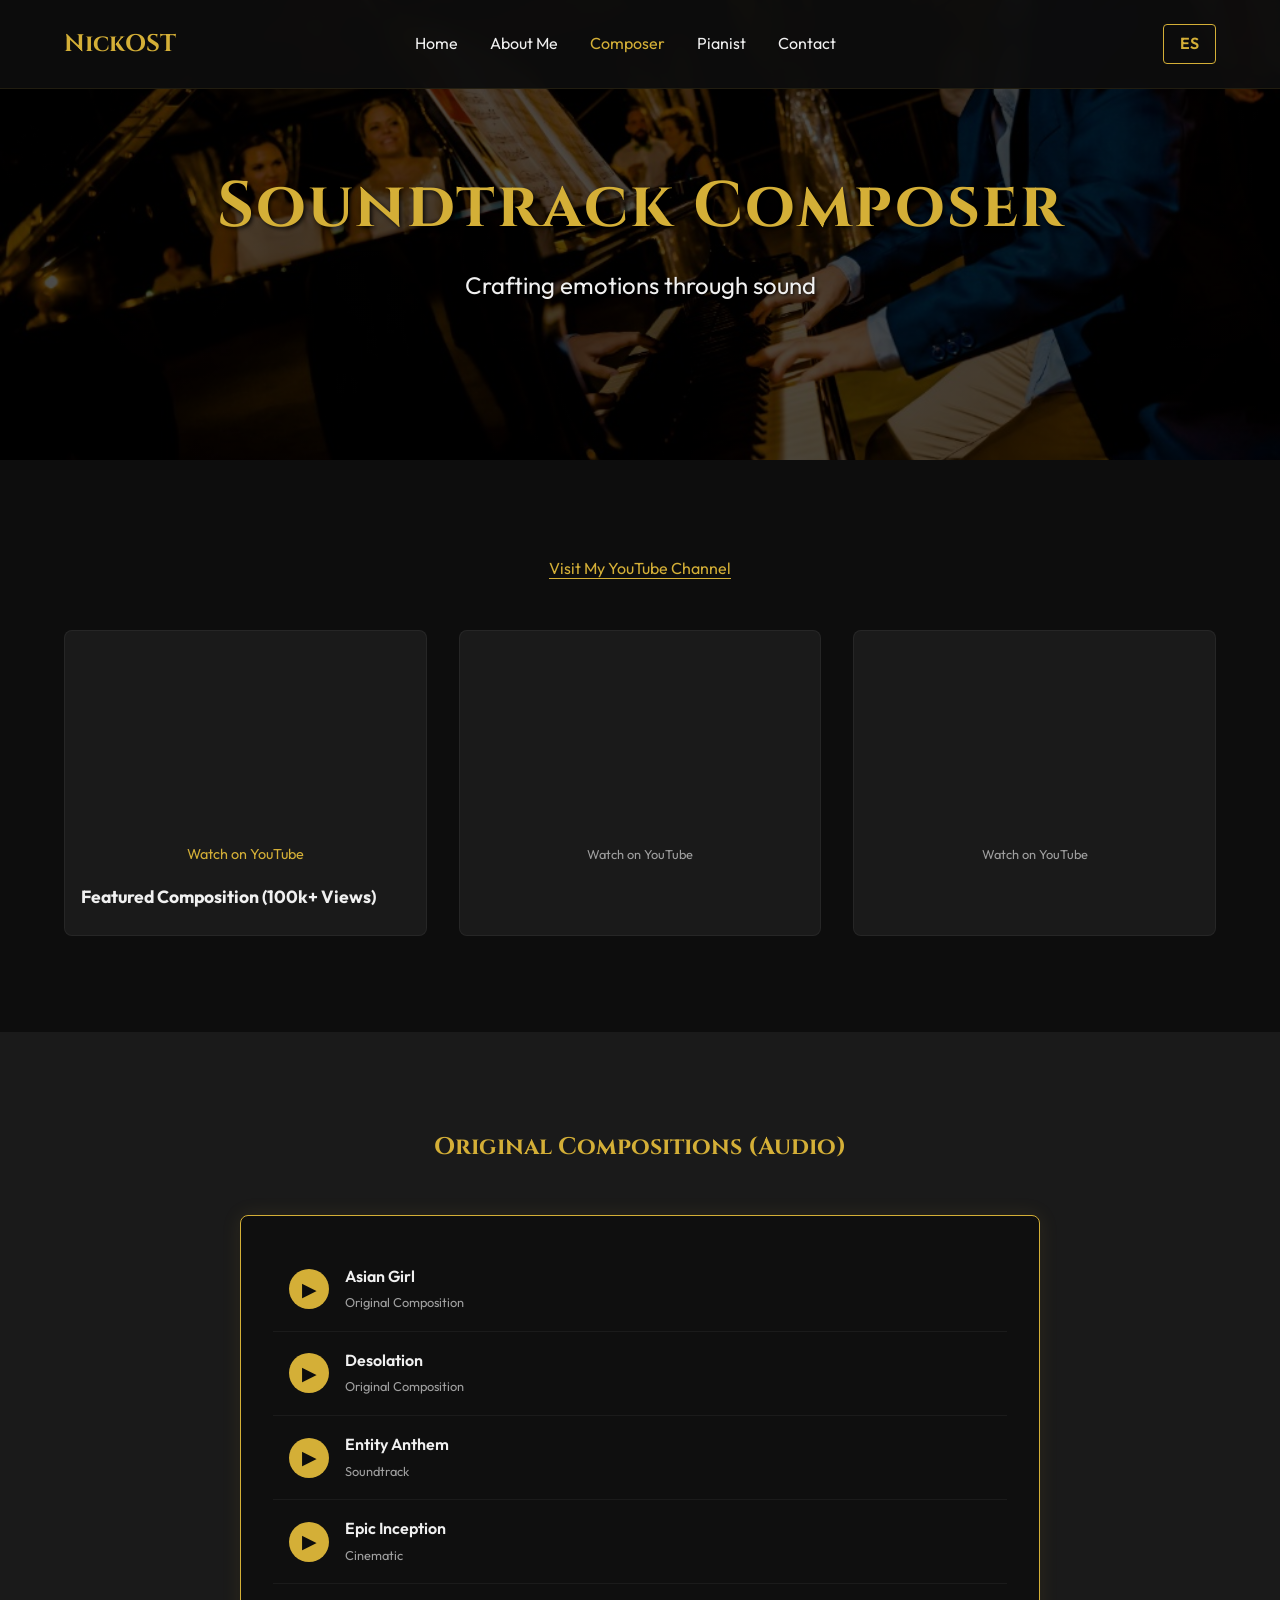
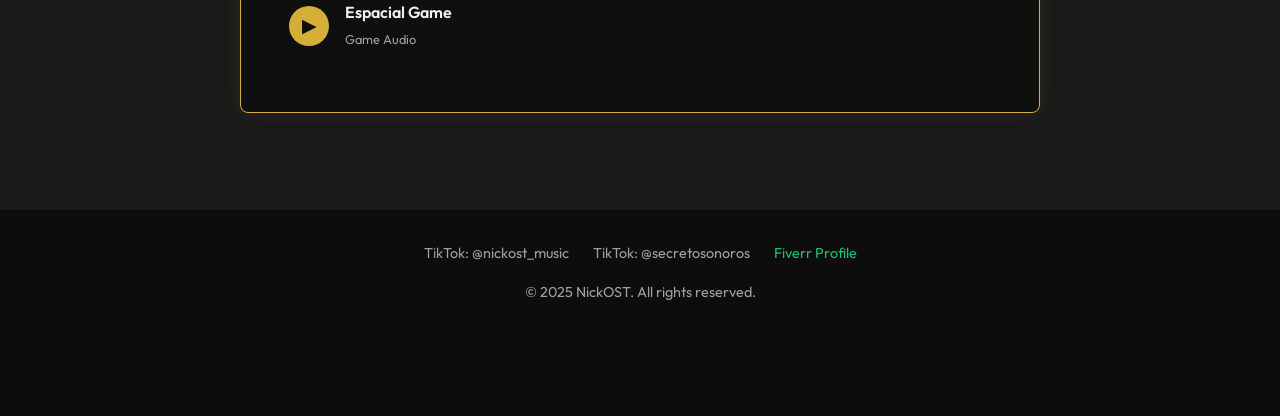
==== composer.html @ 7a5ec65e "Versio 1.0" ====
<!DOCTYPE html>
<html lang="es">

<head>
    <meta charset="UTF-8">
    <meta name="viewport" content="width=device-width, initial-scale=1.0">
    <title>NickOST - Composer</title>
    <link rel="preconnect" href="https://fonts.googleapis.com">
    <link rel="preconnect" href="https://fonts.gstatic.com" crossorigin>
    <link
        href="https://fonts.googleapis.com/css2?family=Cinzel:wght@400;700&family=Outfit:wght@300;400;600&display=swap"
        rel="stylesheet">
    <link rel="stylesheet" href="css/style.css">
</head>

<body>

    <nav class="navbar">
        <div class="logo">NickOST</div>
        <div class="nav-links">
            <a href="index.html" data-i18n="nav_home">Inicio</a>
            <a href="index.html#about" data-i18n="nav_about">Sobre Mí</a>
            <a href="composer.html" data-i18n="nav_composer" class="active"
                style="color: var(--accent-gold);">Compositor</a>
            <a href="pianist.html" data-i18n="nav_pianist">Pianista</a>
            <a href="index.html#contact" data-i18n="nav_contact">Contacto</a>
        </div>
        <div class="nav-extras">
            <div class="header-social">
                <a href="https://www.tiktok.com/@nickost_music" target="_blank" title="TikTok: @nickost_music">
                    <span class="tiktok-icon"></span>
                </a>
                <a href="https://www.tiktok.com/@secretosonoros" target="_blank" title="TikTok: @secretosonoros">
                    <span class="tiktok-icon"></span>
                </a>
            </div>
            <div class="lang-toggle" id="lang-toggle-btn">EN</div>
        </div>
    </nav>

    <header class="hero" style="height: 60vh;">
        <div class="hero-content reveal">
            <h1 data-i18n="composer_title">Compositor de Bandas Sonoras</h1>
            <p data-i18n="hero_subtitle">Creando emociones a través del sonido</p>
        </div>
    </header>

    <!-- Video Section -->
    <section id="composer" class="section">
        <div class="container">
            <div class="text-center" style="margin-bottom: 2rem;">
                <a href="https://www.youtube.com/@NickOST_music" target="_blank"
                    style="color: var(--accent-gold); border-bottom: 1px solid;">
                    Visit My YouTube Channel
                </a>
            </div>
            <div class="gallery-grid reveal">
                <!-- Most Important -->
                <div class="video-card">
                    <div class="video-wrapper">
                        <iframe src="https://www.youtube.com/embed/EmGHj9QCuds" title="YouTube video player"
                            frameborder="0"
                            allow="accelerometer; autoplay; clipboard-write; encrypted-media; gyroscope; picture-in-picture; web-share"
                            referrerpolicy="strict-origin-when-cross-origin" allowfullscreen></iframe>
                    </div>
                    <div class="video-link text-center" style="margin-top: 0.5rem;">
                        <a href="https://www.youtube.com/watch?v=EmGHj9QCuds" target="_blank"
                            style="font-size: 0.9rem; color: var(--accent-gold);">
                            <span data-i18n="watch_on_youtube">Ver en YouTube</span>
                        </a>
                    </div>
                    <div class="card-info">
                        <h3>Featured Composition (100k+ Views)</h3>
                    </div>
                </div>
                <!-- Other Videos -->
                <div class="video-card">
                    <div class="video-wrapper">
                        <iframe src="https://www.youtube.com/embed/WYymZTsCDEs" title="YouTube video player"
                            frameborder="0"
                            allow="accelerometer; autoplay; clipboard-write; encrypted-media; gyroscope; picture-in-picture; web-share"
                            referrerpolicy="strict-origin-when-cross-origin" allowfullscreen></iframe>
                    </div>
                    <div class="video-link text-center" style="padding: 0.5rem;">
                        <a href="https://www.youtube.com/watch?v=WYymZTsCDEs" target="_blank"
                            style="font-size: 0.8rem; color: var(--text-secondary);">
                            <span data-i18n="watch_on_youtube">Ver en YouTube</span>
                        </a>
                    </div>
                </div>
                <div class="video-card">
                    <div class="video-wrapper">
                        <iframe src="https://www.youtube.com/embed/XhpFtxox9cs" title="YouTube video player"
                            frameborder="0"
                            allow="accelerometer; autoplay; clipboard-write; encrypted-media; gyroscope; picture-in-picture; web-share"
                            referrerpolicy="strict-origin-when-cross-origin" allowfullscreen></iframe>
                    </div>
                    <div class="video-link text-center" style="padding: 0.5rem;">
                        <a href="https://www.youtube.com/watch?v=XhpFtxox9cs" target="_blank"
                            style="font-size: 0.8rem; color: var(--text-secondary);">
                            <span data-i18n="watch_on_youtube">Ver en YouTube</span>
                        </a>
                    </div>
                </div>
            </div>
        </div>
    </section>

    <!-- Audio Player Section -->
    <section id="audio-player" class="section audio-section">
        <div class="container">
            <h2 class="text-center reveal" style="margin-bottom: 3rem;">Original Compositions (Audio)</h2>
            <div class="audio-player-container reveal">
                <ul class="track-list">
                    <li class="track-item" data-src="assets/audio/Asian Girl.mp3">
                        <button class="play-btn">▶</button>
                        <div class="track-info">
                            <span class="track-title">Asian Girl</span>
                            <span class="track-meta">Original Composition</span>
                        </div>
                    </li>
                    <li class="track-item" data-src="assets/audio/Desolation.mp3">
                        <button class="play-btn">▶</button>
                        <div class="track-info">
                            <span class="track-title">Desolation</span>
                            <span class="track-meta">Original Composition</span>
                        </div>
                    </li>
                    <li class="track-item" data-src="assets/audio/Entity Anthem.mp3">
                        <button class="play-btn">▶</button>
                        <div class="track-info">
                            <span class="track-title">Entity Anthem</span>
                            <span class="track-meta">Soundtrack</span>
                        </div>
                    </li>
                    <li class="track-item" data-src="assets/audio/Epic Inception.mp3">
                        <button class="play-btn">▶</button>
                        <div class="track-info">
                            <span class="track-title">Epic Inception</span>
                            <span class="track-meta">Cinematic</span>
                        </div>
                    </li>
                    <li class="track-item" data-src="assets/audio/Espacial Game.mp3">
                        <button class="play-btn">▶</button>
                        <div class="track-info">
                            <span class="track-title">Espacial Game</span>
                            <span class="track-meta">Game Audio</span>
                        </div>
                    </li>
                    <li class="track-item" data-src="assets/audio/Hip Hop Bass.mp3">
                        <button class="play-btn">▶</button>
                        <div class="track-info">
                            <span class="track-title">Hip Hop Bass</span>
                            <span class="track-meta">Urban / Beat</span>
                        </div>
                    </li>
                    <li class="track-item" data-src="assets/audio/Iceland.mp3">
                        <button class="play-btn">▶</button>
                        <div class="track-info">
                            <span class="track-title">Iceland</span>
                            <span class="track-meta">Atmospheric</span>
                        </div>
                    </li>
                    <li class="track-item" data-src="assets/audio/Knight of Destiny.mp3">
                        <button class="play-btn">▶</button>
                        <div class="track-info">
                            <span class="track-title">Knight of Destiny</span>
                            <span class="track-meta">Orchestral</span>
                        </div>
                    </li>
                    <li class="track-item" data-src="assets/audio/Memories.mp3">
                        <button class="play-btn">▶</button>
                        <div class="track-info">
                            <span class="track-title">Memories</span>
                            <span class="track-meta">Piano / Emotional</span>
                        </div>
                    </li>
                    <li class="track-item" data-src="assets/audio/Once Upon a Time in the Stars.mp3">
                        <button class="play-btn">▶</button>
                        <div class="track-info">
                            <span class="track-title">Once Upon a Time in the Stars</span>
                            <span class="track-meta">Fantasy</span>
                        </div>
                    </li>
                    <li class="track-item" data-src="assets/audio/Post-apocalipse Game Music Final.mp3">
                        <button class="play-btn">▶</button>
                        <div class="track-info">
                            <span class="track-title">Post-apocalipse Game Music</span>
                            <span class="track-meta">Game Audio</span>
                        </div>
                    </li>
                    <li class="track-item" data-src="assets/audio/Rainy Day Mast (Remake).mp3">
                        <button class="play-btn">▶</button>
                        <div class="track-info">
                            <span class="track-title">Rainy Day Mast (Remake)</span>
                            <span class="track-meta">Lo-Fi / Chill</span>
                        </div>
                    </li>
                    <li class="track-item" data-src="assets/audio/Sobrevida Promo Music Final Version.mp3">
                        <button class="play-btn">▶</button>
                        <div class="track-info">
                            <span class="track-title">Sobrevida Promo Music</span>
                            <span class="track-meta">Commercial / Promo</span>
                        </div>
                    </li>
                    <li class="track-item" data-src="assets/audio/The Last Farewell.mp3">
                        <button class="play-btn">▶</button>
                        <div class="track-info">
                            <span class="track-title">The Last Farewell</span>
                            <span class="track-meta">Sad / Emotional</span>
                        </div>
                    </li>
                    <li class="track-item" data-src="assets/audio/The Clown.mp3">
                        <button class="play-btn">▶</button>
                        <div class="track-info">
                            <span class="track-title">The Clown</span>
                            <span class="track-meta">Horror / Circus</span>
                        </div>
                    </li>
                </ul>

                <!-- Master Player Interface -->
                <div class="master-player hidden-player">
                    <div class="master-track-info" id="master-track-title">Select a track...</div>
                    <div class="player-controls">
                        <button id="master-play-btn" class="play-btn"
                            style="width: 35px; height: 35px; font-size: 0.9rem;">▶</button>
                        <span id="current-time">0:00</span>
                        <input type="range" id="seek-bar" value="0" max="100">
                        <span id="duration">0:00</span>
                    </div>
                </div>
            </div>
        </div>
    </section>

    <footer>
        <div class="social-links">
            <a href="https://www.tiktok.com/@nickost_music" target="_blank" class="social-link">TikTok:
                @nickost_music</a>
            <a href="https://www.tiktok.com/@secretosonoros" target="_blank" class="social-link">TikTok:
                @secretosonoros</a>
            <a href="http://www.fiverr.com/s/GzZyve7" target="_blank" class="social-link" style="color: #1DBF73;">Fiverr
                Profile</a>
        </div>
        <p>&copy; 2025 NickOST. <span data-i18n="footer_rights">Todos los derechos reservados.</span></p>
    </footer>

    <script src="js/audio-player.js"></script>
    <script src="js/main.js"></script>
</body>

</html>
---- css/style.css ----
@import url('audio.css');
@import url('form.css');
@import url('social.css');
@import url('header-social.css');

:root {
    --bg-color: #0d0d0d;
    --card-bg: #1a1a1a;
    --text-primary: #f0f0f0;
    --text-secondary: #a0a0a0;
    --accent-gold: #d4af37;
    --accent-hover: #f9c945;
    --font-heading: 'Cinzel', serif;
    --font-body: 'Outfit', sans-serif;
    --transition-speed: 0.3s;
}

html {
    scroll-behavior: smooth;
}

* {
    margin: 0;
    padding: 0;
    box-sizing: border-box;
}

body {
    background-color: var(--bg-color);
    color: var(--text-primary);
    font-family: var(--font-body);
    line-height: 1.6;
    overflow-x: hidden;
}

h1,
h2,
h3,
h4,
h5,
h6 {
    font-family: var(--font-heading);
    color: var(--accent-gold);
    margin-bottom: 1rem;
}

a {
    text-decoration: none;
    color: inherit;
    transition: color var(--transition-speed);
}

img {
    max-width: 100%;
    display: block;
    border-radius: 8px;
}

/* Utilities */
.container {
    width: 90%;
    max-width: 1200px;
    margin: 0 auto;
    padding: 2rem 0;
}

.section {
    padding: 4rem 0;
}

.text-center {
    text-align: center;
}

.hidden {
    display: none;
}

/* Navbar */
.navbar {
    display: flex;
    justify-content: space-between;
    align-items: center;
    padding: 1.5rem 5%;
    background-color: rgba(13, 13, 13, 0.95);
    position: fixed;
    width: 100%;
    top: 0;
    z-index: 1000;
    backdrop-filter: blur(10px);
    border-bottom: 1px solid rgba(212, 175, 55, 0.1);
}

.logo {
    font-family: var(--font-heading);
    font-size: 1.5rem;
    font-weight: 700;
    color: var(--accent-gold);
}

.nav-links {
    display: flex;
    gap: 2rem;
}

.nav-links a:hover {
    color: var(--accent-gold);
}

.lang-toggle {
    cursor: pointer;
    font-weight: 600;
    border: 1px solid var(--accent-gold);
    padding: 0.4rem 1rem;
    border-radius: 4px;
    color: var(--accent-gold);
    transition: all var(--transition-speed);
}

.lang-toggle:hover {
    background-color: var(--accent-gold);
    color: var(--bg-color);
}

/* Hero */
.hero {
    height: 100vh;
    display: flex;
    align-items: center;
    justify-content: center;
    text-align: center;
    background: linear-gradient(rgba(0, 0, 0, 0.7), rgba(0, 0, 0, 0.7)), url('../assets/profile2.jpg') center/cover no-repeat;
    margin-top: -80px;
    /* Offset navbar */
    padding-top: 80px;
}

.hero-content h1 {
    font-size: 4rem;
    margin-bottom: 0.5rem;
    letter-spacing: 2px;
    text-shadow: 2px 2px 4px rgba(0, 0, 0, 0.8);
}

.hero-content p {
    font-size: 1.5rem;
    color: var(--text-primary);
    text-shadow: 1px 1px 3px rgba(0, 0, 0, 0.8);
}

/* About */
.about-grid {
    display: grid;
    grid-template-columns: 1fr 1fr;
    gap: 4rem;
    align-items: center;
}

.about-text h2 {
    font-size: 2.5rem;
    margin-bottom: 2rem;
}

.about-img img {
    box-shadow: 0 10px 30px rgba(0, 0, 0, 0.5);
    border: 1px solid rgba(212, 175, 55, 0.2);
    transition: transform 0.5s ease;
}

.about-img img:hover {
    transform: scale(1.02);
}

/* Composer & Pianist Sections */
.gallery-grid {
    display: grid;
    grid-template-columns: repeat(auto-fill, minmax(300px, 1fr));
    gap: 2rem;
    margin-top: 3rem;
}

.video-card {
    background: var(--card-bg);
    border-radius: 8px;
    overflow: hidden;
    transition: transform var(--transition-speed);
    border: 1px solid rgba(255, 255, 255, 0.05);
}

.video-card:hover {
    transform: translateY(-5px);
    border-color: var(--accent-gold);
}

.video-wrapper {
    position: relative;
    padding-bottom: 56.25%;
    /* 16:9 */
    height: 0;
}

.video-wrapper iframe {
    position: absolute;
    top: 0;
    left: 0;
    width: 100%;
    height: 100%;
    border: none;
}

.card-info {
    padding: 1rem;
}

.card-info h3 {
    font-size: 1.1rem;
    margin-bottom: 0.5rem;
    color: var(--text-primary);
    font-family: var(--font-body);
}

/* Testimonials */
.testimonials-grid {
    display: grid;
    grid-template-columns: repeat(auto-fit, minmax(300px, 1fr));
    gap: 2rem;
    margin-top: 3rem;
}

.testimonial-card {
    background: var(--card-bg);
    padding: 2rem;
    border-radius: 8px;
    border: 1px solid rgba(212, 175, 55, 0.1);
    text-align: center;
    position: relative;
}

.testimonial-card::before {
    content: '“';
    font-family: var(--font-heading);
    font-size: 4rem;
    color: var(--accent-gold);
    opacity: 0.2;
    position: absolute;
    top: -10px;
    left: 20px;
}

.testimonial-text {
    font-style: italic;
    margin-bottom: 1.5rem;
    color: var(--text-primary);
}

.testimonial-author {
    color: var(--accent-gold);
    font-weight: 600;
    font-family: var(--font-heading);
}

/* Animations */
.reveal {
    opacity: 0;
    transform: translateY(30px);
    transition: all 1s ease-out;
}

.reveal.active {
    opacity: 1;
    transform: translateY(0);
}

/* Contact */
.contact-section {
    background-color: var(--card-bg);
    text-align: center;
}

.contact-btn {
    display: inline-block;
    background-color: var(--accent-gold);
    color: var(--bg-color);
    padding: 1rem 2rem;
    font-weight: 700;
    border-radius: 4px;
    margin-top: 2rem;
    text-transform: uppercase;
    letter-spacing: 1px;
}

.contact-btn:hover {
    background-color: var(--accent-hover);
}

/* Footer */
footer {
    text-align: center;
    padding: 2rem;
    border-top: 1px solid rgba(255, 255, 255, 0.05);
    color: var(--text-secondary);
    font-size: 0.9rem;
}

/* Responsive */
@media (max-width: 768px) {
    .navbar {
        flex-direction: column;
        gap: 1rem;
    }

    .hero-content h1 {
        font-size: 2.5rem;
    }

    .about-grid {
        grid-template-columns: 1fr;
    }

    .about-img {
        order: -1;
    }
}
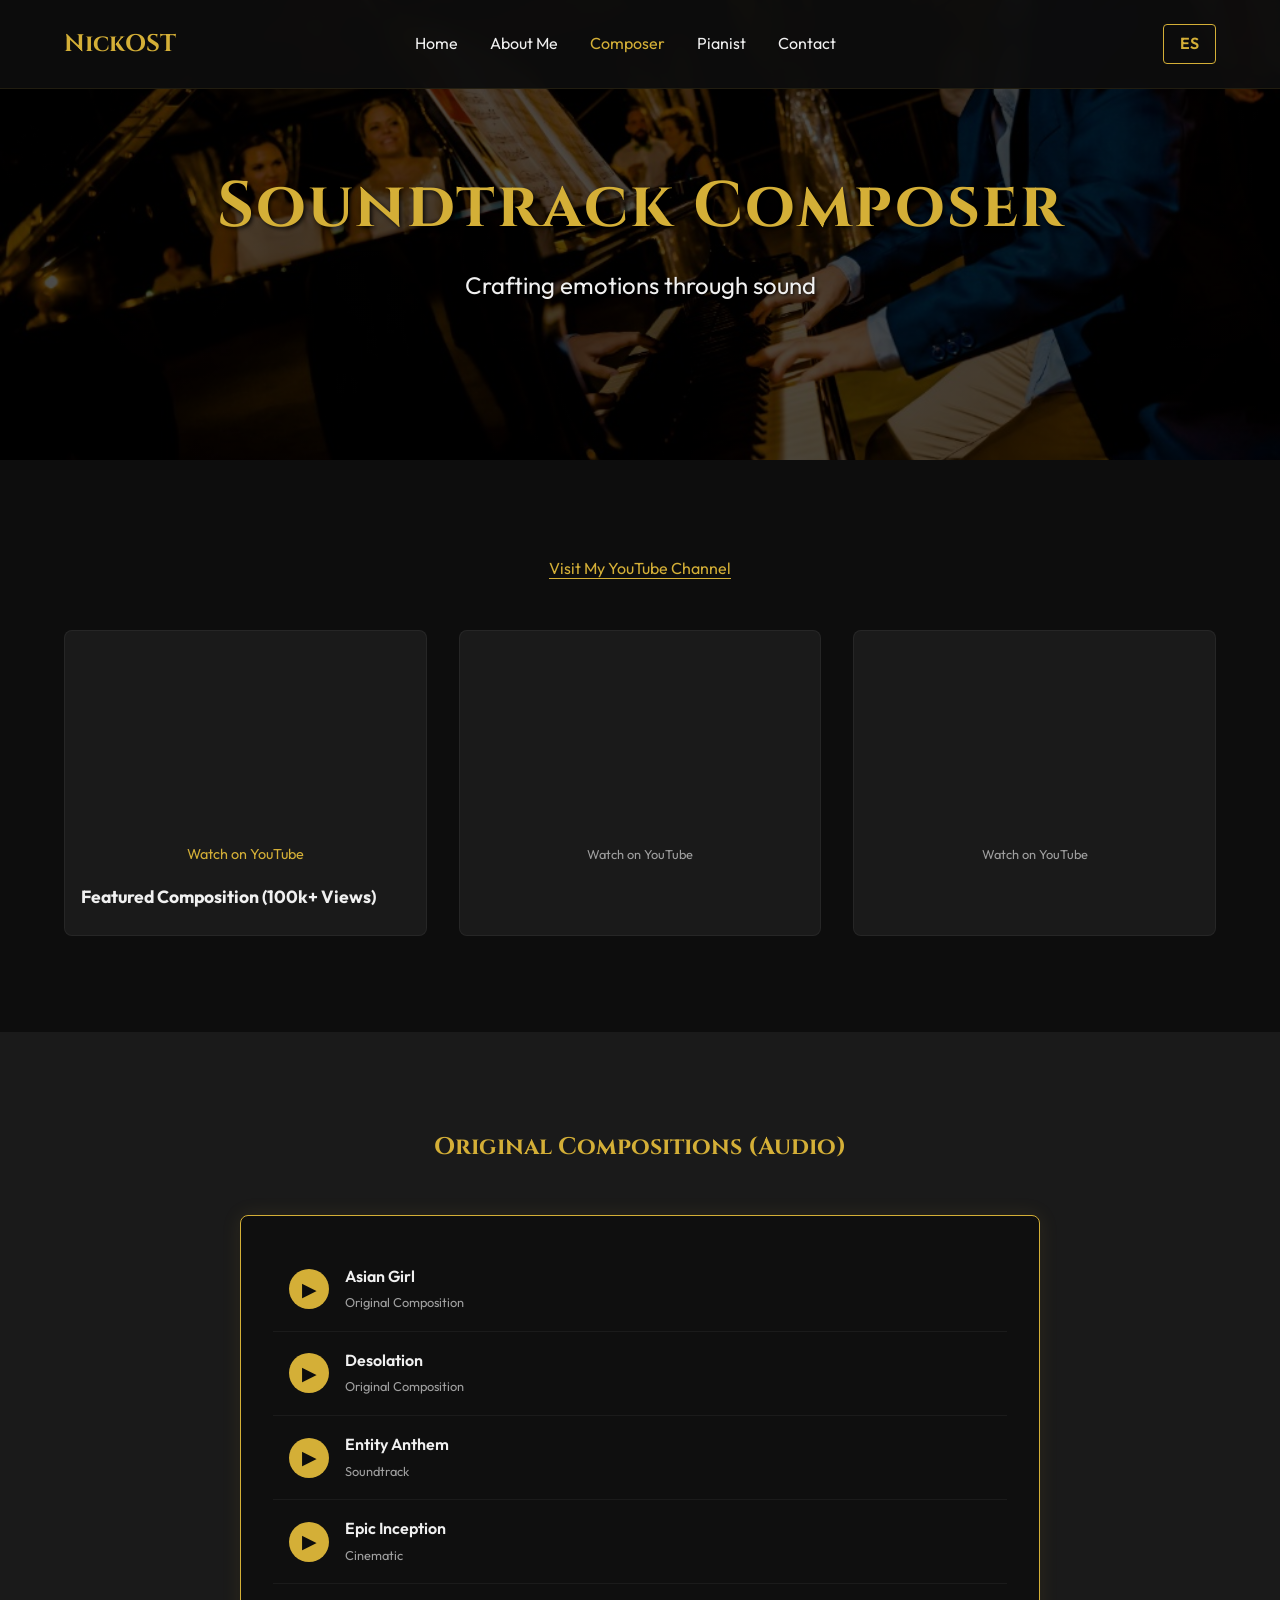
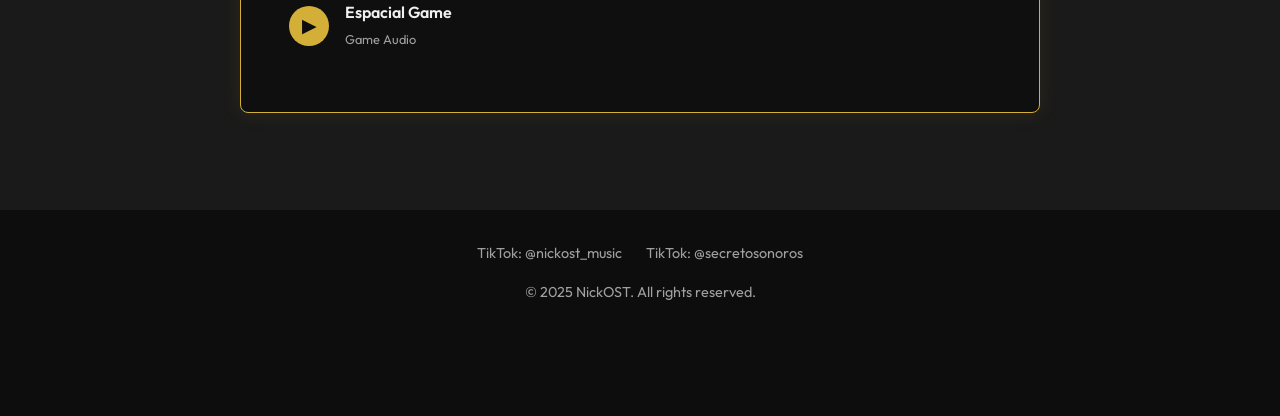
==== commit e37f1669: "Actualizacion Contacto" ====
--- a/composer.html
+++ b/composer.html
@@ -5,6 +5,7 @@
     <meta charset="UTF-8">
     <meta name="viewport" content="width=device-width, initial-scale=1.0">
     <title>NickOST - Composer</title>
+    <link rel="icon" type="image/png" href="assets/favicon.png">
     <link rel="preconnect" href="https://fonts.googleapis.com">
     <link rel="preconnect" href="https://fonts.gstatic.com" crossorigin>
     <link
@@ -17,6 +18,11 @@
 
     <nav class="navbar">
         <div class="logo">NickOST</div>
+        <div class="hamburger">
+            <span></span>
+            <span></span>
+            <span></span>
+        </div>
         <div class="nav-links">
             <a href="index.html" data-i18n="nav_home">Inicio</a>
             <a href="index.html#about" data-i18n="nav_about">Sobre Mí</a>
@@ -240,13 +246,12 @@
                 @nickost_music</a>
             <a href="https://www.tiktok.com/@secretosonoros" target="_blank" class="social-link">TikTok:
                 @secretosonoros</a>
-            <a href="http://www.fiverr.com/s/GzZyve7" target="_blank" class="social-link" style="color: #1DBF73;">Fiverr
-                Profile</a>
         </div>
         <p>&copy; 2025 NickOST. <span data-i18n="footer_rights">Todos los derechos reservados.</span></p>
     </footer>
 
     <script src="js/audio-player.js"></script>
+    <script src="js/mobile-menu.js"></script>
     <script src="js/main.js"></script>
 </body>
 
--- a/css/style.css
+++ b/css/style.css
@@ -2,6 +2,7 @@
 @import url('form.css');
 @import url('social.css');
 @import url('header-social.css');
+@import url('responsive.css');
 
 :root {
     --bg-color: #0d0d0d;
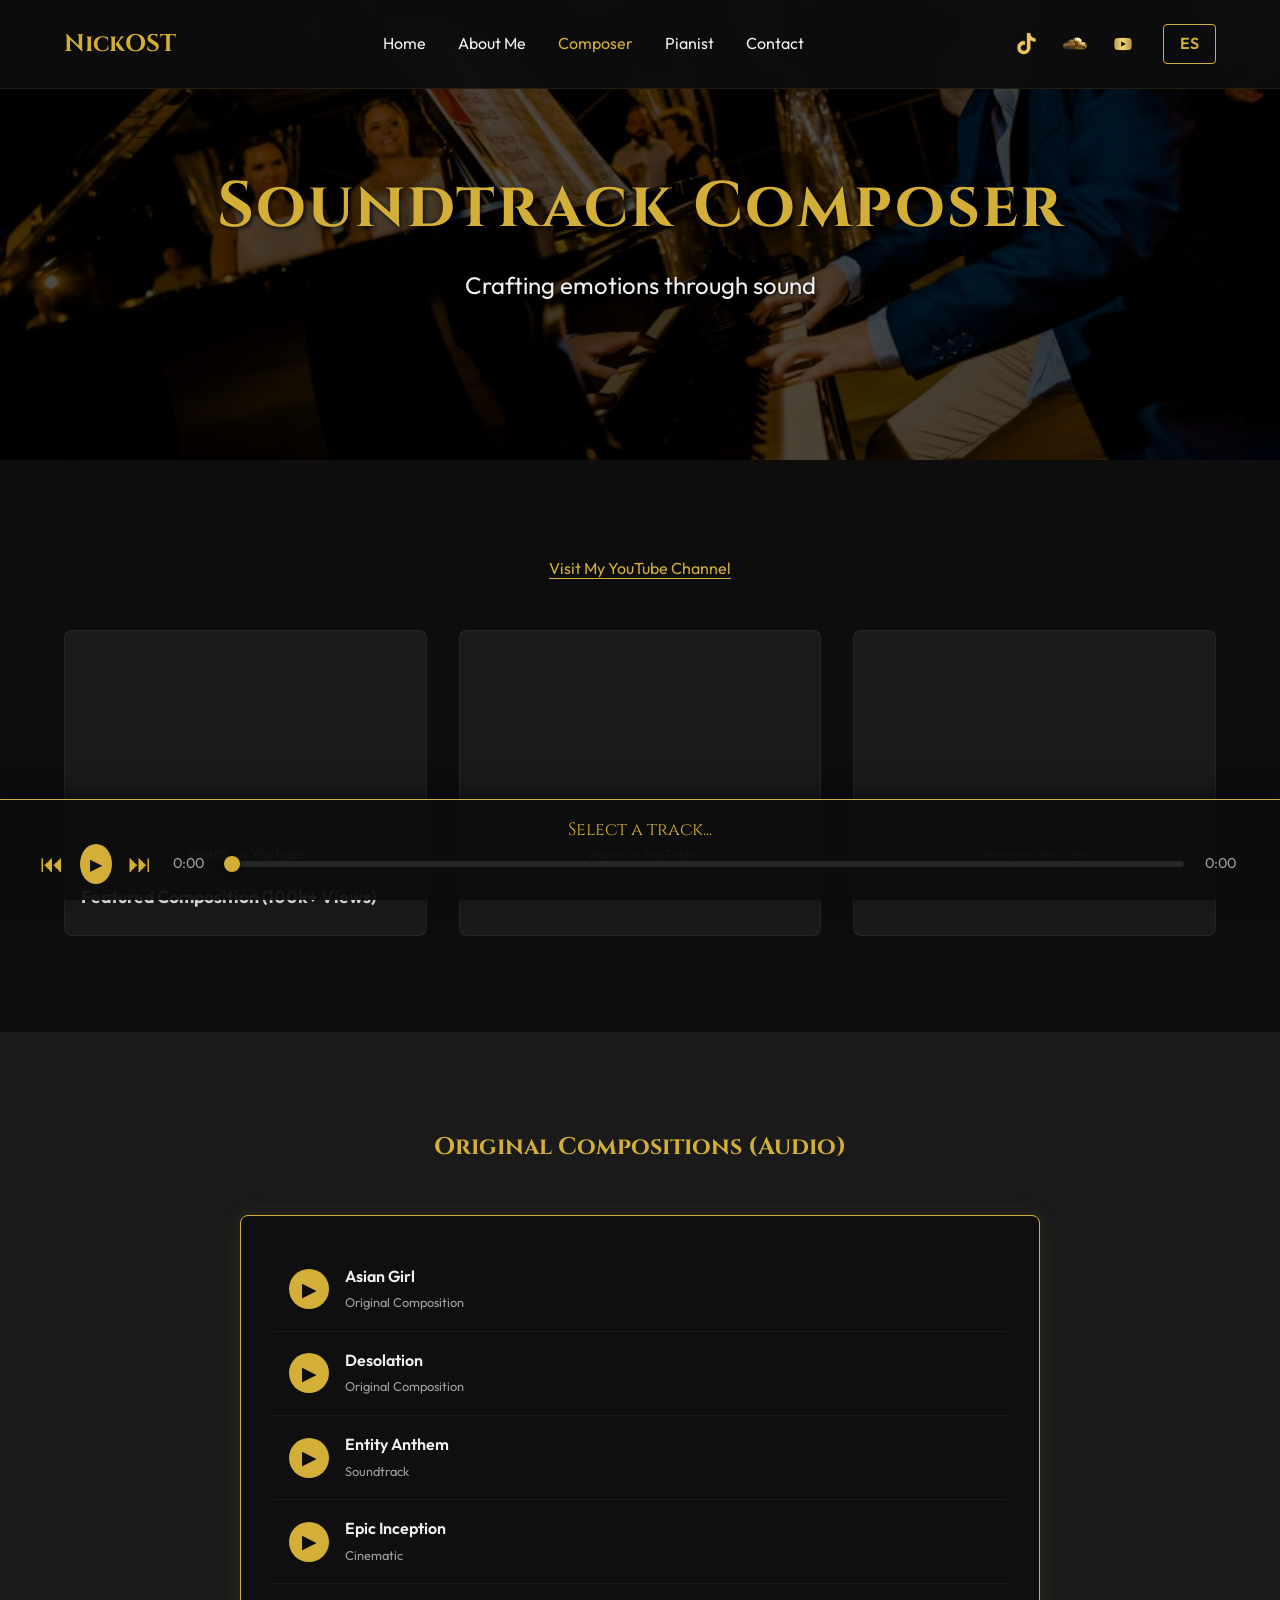
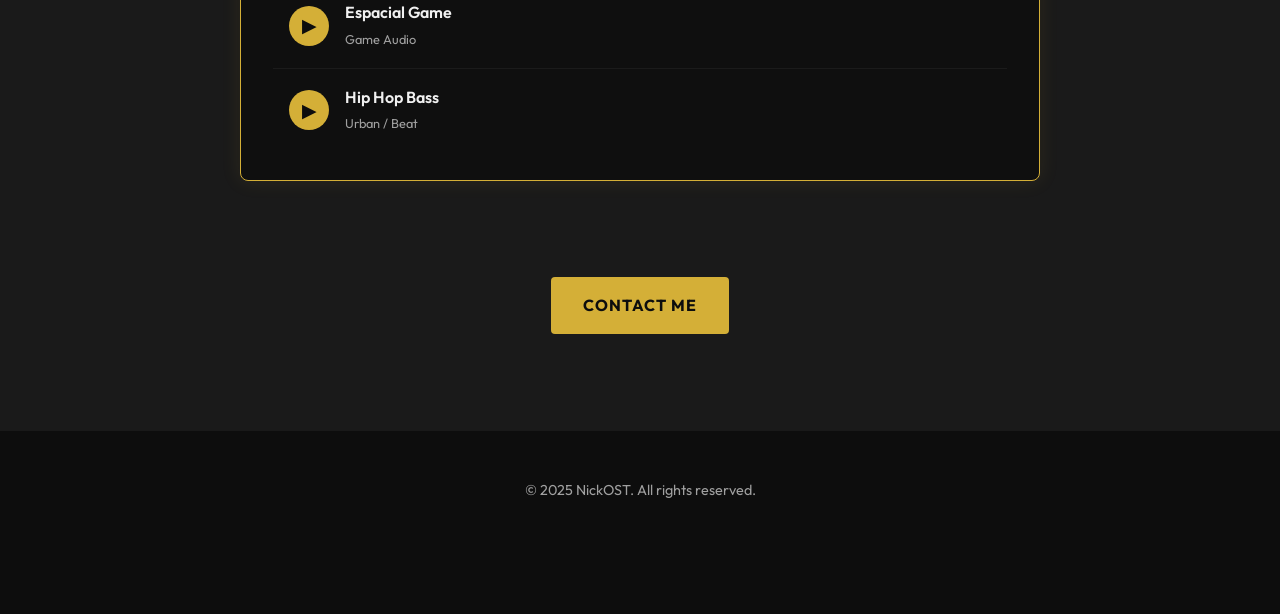
==== commit eeebf5fb: "Actualización" ====
--- a/composer.html
+++ b/composer.html
@@ -36,8 +36,11 @@
                 <a href="https://www.tiktok.com/@nickost_music" target="_blank" title="TikTok: @nickost_music">
                     <span class="tiktok-icon"></span>
                 </a>
-                <a href="https://www.tiktok.com/@secretosonoros" target="_blank" title="TikTok: @secretosonoros">
-                    <span class="tiktok-icon"></span>
+                <a href="https://soundcloud.com/nickost_music" target="_blank" title="SoundCloud">
+                    <span class="soundcloud-icon"></span>
+                </a>
+                <a href="https://www.youtube.com/@NickOST_music" target="_blank" title="YouTube">
+                    <span class="youtube-icon"></span>
                 </a>
             </div>
             <div class="lang-toggle" id="lang-toggle-btn">EN</div>
@@ -116,7 +119,8 @@
     <section id="audio-player" class="section audio-section">
         <div class="container">
             <h2 class="text-center reveal" style="margin-bottom: 3rem;">Original Compositions (Audio)</h2>
-            <div class="audio-player-container reveal">
+            <!-- Track List Container -->
+            <div class="track-list-container reveal">
                 <ul class="track-list">
                     <li class="track-item" data-src="assets/audio/Asian Girl.mp3">
                         <button class="play-btn">▶</button>
@@ -224,17 +228,24 @@
                         </div>
                     </li>
                 </ul>
-
-                <!-- Master Player Interface -->
-                <div class="master-player hidden-player">
-                    <div class="master-track-info" id="master-track-title">Select a track...</div>
-                    <div class="player-controls">
-                        <button id="master-play-btn" class="play-btn"
-                            style="width: 35px; height: 35px; font-size: 0.9rem;">▶</button>
-                        <span id="current-time">0:00</span>
-                        <input type="range" id="seek-bar" value="0" max="100">
-                        <span id="duration">0:00</span>
-                    </div>
+            </div>
+
+            <!-- Contact Button -->
+            <div class="text-center reveal" style="margin-top: 4rem;">
+                <a href="index.html#contact" class="contact-btn" data-i18n="contact_btn">Contáctame</a>
+            </div>
+
+            <!-- Sticky Master Player Interface -->
+            <div class="audio-player-container master-player active">
+                <div class="master-track-info" id="master-track-title">Select a track...</div>
+                <div class="player-controls">
+                    <button id="prev-btn" class="control-btn">⏮</button>
+                    <button id="master-play-btn" class="play-btn"
+                        style="width: 40px; height: 40px; font-size: 1rem;">▶</button>
+                    <button id="next-btn" class="control-btn">⏭</button>
+                    <span id="current-time">0:00</span>
+                    <input type="range" id="seek-bar" value="0" max="100">
+                    <span id="duration">0:00</span>
                 </div>
             </div>
         </div>
@@ -242,10 +253,7 @@
 
     <footer>
         <div class="social-links">
-            <a href="https://www.tiktok.com/@nickost_music" target="_blank" class="social-link">TikTok:
-                @nickost_music</a>
-            <a href="https://www.tiktok.com/@secretosonoros" target="_blank" class="social-link">TikTok:
-                @secretosonoros</a>
+            <!-- Social links removed as per request -->
         </div>
         <p>&copy; 2025 NickOST. <span data-i18n="footer_rights">Todos los derechos reservados.</span></p>
     </footer>
